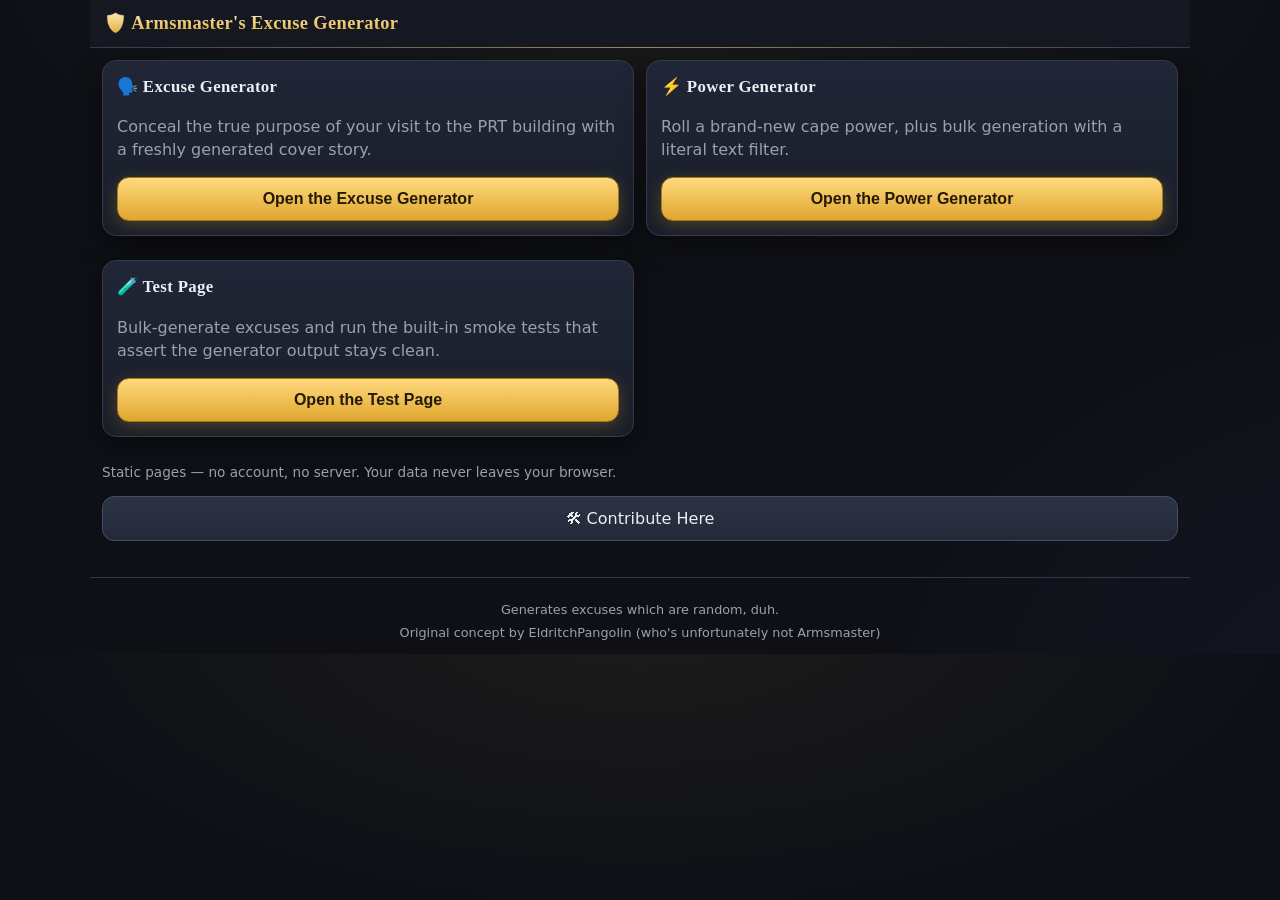
==== index.html @ 59eefee5 "Style pages like ChaosGacha, add Pages deploy" ====
<!DOCTYPE html>
<html lang="en">
<head>
<meta charset="utf-8">
<meta name="viewport" content="width=device-width, initial-scale=1, viewport-fit=cover">
<meta name="theme-color" content="#0e1016">
<meta name="description" content="Armsmaster's Random Excuse Generator: produce a cover story for your visit to the PRT building, right in your browser. Free static web apps.">
<meta property="og:type" content="website">
<meta property="og:site_name" content="Armsmaster's Random Excuse Generator">
<meta property="og:title" content="Armsmaster's Random Excuse Generator — Web Apps">
<meta property="og:description" content="Generate random excuses, powers, and cover stories for your visit to the PRT building. Free static web apps.">
<meta property="og:url" content="https://eternaldensity.github.io/Excuse-Generator/">
<meta name="twitter:card" content="summary">
<meta name="twitter:title" content="Armsmaster's Random Excuse Generator — Web Apps">
<meta name="twitter:description" content="Generate random excuses, powers, and cover stories for your visit to the PRT building. Free static web apps.">
<title>Armsmaster's Random Excuse Generator — Web Apps</title>
<link rel="icon" type="image/svg+xml" href="favicon.svg">
<link rel="manifest" href="manifest.webmanifest">
<link rel="stylesheet" href="css/app.css">
<script src="ExcuseGenerator.js" defer></script>
</head>
<body>
<header class="app"><h1>🛡️ Armsmaster's Excuse Generator</h1></header>
<main>
  <div class="grid2">
    <div class="card">
      <h2>🗣️ Excuse Generator</h2>
      <p class="muted">Conceal the true purpose of your visit to the PRT building with a freshly generated cover story.</p>
      <a href="ExcuseGenerator.html"><button class="primary" style="width:100%">Open the Excuse Generator</button></a>
    </div>
    <div class="card">
      <h2>⚡ Power Generator</h2>
      <p class="muted">Roll a brand-new cape power, plus bulk generation with a literal text filter.</p>
      <a href="PowerGenerator.html"><button class="primary" style="width:100%">Open the Power Generator</button></a>
    </div>
    <div class="card">
      <h2>🧪 Test Page</h2>
      <p class="muted">Bulk-generate excuses and run the built-in smoke tests that assert the generator output stays clean.</p>
      <a href="ExcuseGeneratorTest.html"><button class="primary" style="width:100%">Open the Test Page</button></a>
    </div>
  </div>
  <p class="muted small">Static pages — no account, no server. Your data never leaves your browser.</p>
  <a class="btn" href="https://github.com/eternaldensity/Excuse-Generator" target="_blank" rel="noopener" style="display:block;text-align:center;text-decoration:none;margin-top:12px">🛠 Contribute Here</a>
</main>
<footer class="sitefoot">
  <div>Generates excuses which are random, duh.</div>
  <div>Original concept by EldritchPangolin (who's unfortunately not Armsmaster)</div>
</footer>
<script>if (typeof navigator !== "undefined" && "serviceWorker" in navigator) { addEventListener("load", function () { navigator.serviceWorker.register("sw.js").catch(function () {}); }); }</script>
</body>
</html>
---- css/app.css ----
/* Shared style for the Excuse Generator static pages.
 * Matches the ChaosGacha identity: deep-ink background, gold accent, serif
 * display type. Mobile-first: single column, >=44px touch targets. */
:root {
  --bg: #0e1016;
  --bg2: rgba(22, 26, 35, .92);
  --card: #1a1f2a;
  --line: #333a4c;
  --text: #eceef4;
  --muted: #9aa0b0;
  --accent: #eec25f;
  --accent-ink: #241a05;
  --good: #11d939;
  --bad: #ff5a5a;
  --radius: 14px;
  --tap: 44px;
  --font-display: "Iowan Old Style", "Palatino Linotype", Palatino, Georgia, serif;
  --shadow: 0 8px 28px rgba(0, 0, 0, .45);
}
* { box-sizing: border-box; }
html, body { margin: 0; padding: 0; }
::selection { background: rgba(238, 194, 95, .35); }
body {
  background:
    radial-gradient(1100px 520px at 50% -8%, rgba(238, 194, 95, .07), transparent 60%),
    radial-gradient(900px 700px at 110% 110%, rgba(120, 90, 220, .08), transparent 60%),
    var(--bg);
  color: var(--text);
  font-family: system-ui, -apple-system, "Segoe UI", Roboto, sans-serif;
  font-size: 16px;
  line-height: 1.45;
  padding-bottom: 76px; /* room for tab bar */
}
@media (min-width: 900px) {
  body { padding-bottom: 0; max-width: 1100px; margin: 0 auto; }
}
header.app {
  position: sticky; top: 0; z-index: 20;
  background: var(--bg2);
  -webkit-backdrop-filter: blur(10px);
  backdrop-filter: blur(10px);
  border-bottom: 1px solid var(--line);
  padding: 10px 14px;
  display: flex; align-items: center; gap: 10px;
}
header.app::after {
  content: ""; position: absolute; left: 0; right: 0; bottom: -1px; height: 1px;
  background: linear-gradient(90deg, transparent, rgba(238, 194, 95, .55), transparent);
}
header.app h1 {
  font-size: 1.15rem; margin: 0; flex: 1;
  font-family: var(--font-display); font-weight: 600; letter-spacing: .02em;
  background: linear-gradient(180deg, #ffedbe, #dfa62e);
  -webkit-background-clip: text; background-clip: text; color: transparent;
}
header.app nav a {
  color: var(--accent); text-decoration: none;
  padding: 10px 6px; font-size: 0.95rem; white-space: nowrap;
}
header.app .homelink {
  position: absolute; left: 50%; transform: translateX(-50%);
  color: var(--accent); text-decoration: none;
  padding: 10px 6px; font-size: 0.95rem; white-space: nowrap;
}
@media (max-width: 480px) {
  header.app .homelink .lbl { display: none; }
}
main { padding: 12px 12px 24px; }
.card {
  background: linear-gradient(180deg, #202636, #191e29);
  border: 1px solid var(--line);
  border-radius: var(--radius);
  padding: 14px;
  margin-bottom: 12px;
  box-shadow: var(--shadow);
}
.card h2, .card h3 {
  margin: 0 0 8px; font-size: 1.05rem;
  font-family: var(--font-display); font-weight: 600; letter-spacing: .02em;
}
.muted { color: var(--muted); }
.small { font-size: 0.85rem; }
.row { display: flex; gap: 8px; flex-wrap: wrap; align-items: center; }
.row > * { flex: 1 1 auto; }
button, .btn {
  min-height: var(--tap);
  padding: 10px 14px;
  border-radius: 12px;
  border: 1px solid #454e66;
  background: linear-gradient(180deg, #2c3344, #232938);
  color: var(--text);
  font-size: 1rem;
  cursor: pointer;
  touch-action: manipulation;
  transition: transform .08s ease, box-shadow .15s ease, border-color .15s ease;
}
button:hover { border-color: #5a6584; box-shadow: 0 4px 14px rgba(0, 0, 0, .4); }
button:active { transform: translateY(1px) scale(.99); }
button.primary {
  background: linear-gradient(180deg, #ffd97e, #dfa62e);
  border-color: #a97a17;
  color: var(--accent-ink);
  font-weight: 700;
  box-shadow: 0 4px 16px rgba(223, 166, 46, .25);
}
button.primary:hover { box-shadow: 0 6px 20px rgba(223, 166, 46, .4); border-color: #c08f1f; }
button.danger { background: linear-gradient(180deg, #6b2a2a, #4c1d1d); border-color: #8a3636; }
button:disabled { opacity: 0.45; cursor: default; box-shadow: none; }
button:focus-visible, select:focus-visible, input:focus-visible, summary:focus-visible {
  outline: 2px solid var(--accent); outline-offset: 2px;
}
select, input[type="text"], input[type="number"], input[type="search"] {
  min-height: var(--tap);
  padding: 8px 10px;
  border-radius: 10px;
  border: 1px solid var(--line);
  background: #12151e;
  color: var(--text);
  font-size: 1rem;
  width: 100%;
}
select:focus, input:focus { border-color: var(--accent); box-shadow: 0 0 0 3px rgba(238, 194, 95, .18); outline: none; }
label { display: block; margin: 8px 0 4px; font-size: 0.9rem; color: var(--muted); }
.grid2 { display: grid; grid-template-columns: 1fr; gap: 12px; }
@media (min-width: 900px) { .grid2 { grid-template-columns: 1fr 1fr; } }
details { border: 1px solid var(--line); border-radius: 10px; padding: 8px 10px; margin-bottom: 8px; background: rgba(255, 255, 255, .012); }
summary { cursor: pointer; min-height: var(--tap); display: flex; align-items: center; font-weight: 600; font-family: var(--font-display); letter-spacing: .02em; }
summary::marker { color: var(--accent); }
.result { border-left: 4px solid var(--accent); padding-left: 10px; margin: 10px 0; }
.result-name { font-family: var(--font-display); letter-spacing: .01em; }
::-webkit-scrollbar { width: 10px; height: 10px; }
::-webkit-scrollbar-thumb { background: #3a4152; border-radius: 6px; }
::-webkit-scrollbar-track { background: transparent; }
.sitefoot {
  text-align: center; color: var(--muted);
  font-size: 0.8rem; line-height: 1.8;
  padding: 20px 14px 10px;
  border-top: 1px solid var(--line);
  margin-top: 12px;
}
.sitefoot a { color: var(--accent); }
.kv { display: flex; justify-content: space-between; gap: 8px; padding: 3px 0; }
.kv .k { color: var(--muted); }

/* Excuse Generator outputs: generated text reads as a quote card,
 * bulk/test dumps scroll in a terminal-like panel. */
blockquote#excuse, blockquote#power {
  border-left: 4px solid var(--accent);
  margin: 10px 0; padding: 6px 0 6px 12px;
  font-size: 1.1rem; min-height: 2.2em;
}
blockquote#excuse:empty::before, blockquote#power:empty::before {
  content: "Press generate — your words will appear here.";
  color: var(--muted); font-size: 0.95rem;
}
pre#excuses, pre#powers, pre#test-results {
  white-space: pre-wrap; word-break: break-word;
  background: #10131a; border: 1px solid var(--line); border-radius: 10px;
  padding: 10px; font-size: 0.85rem; line-height: 1.5;
  max-height: 50vh; overflow: auto; margin: 8px 0 0;
}
pre#test-results:empty::before {
  content: "No test run yet.";
  color: var(--muted);
}
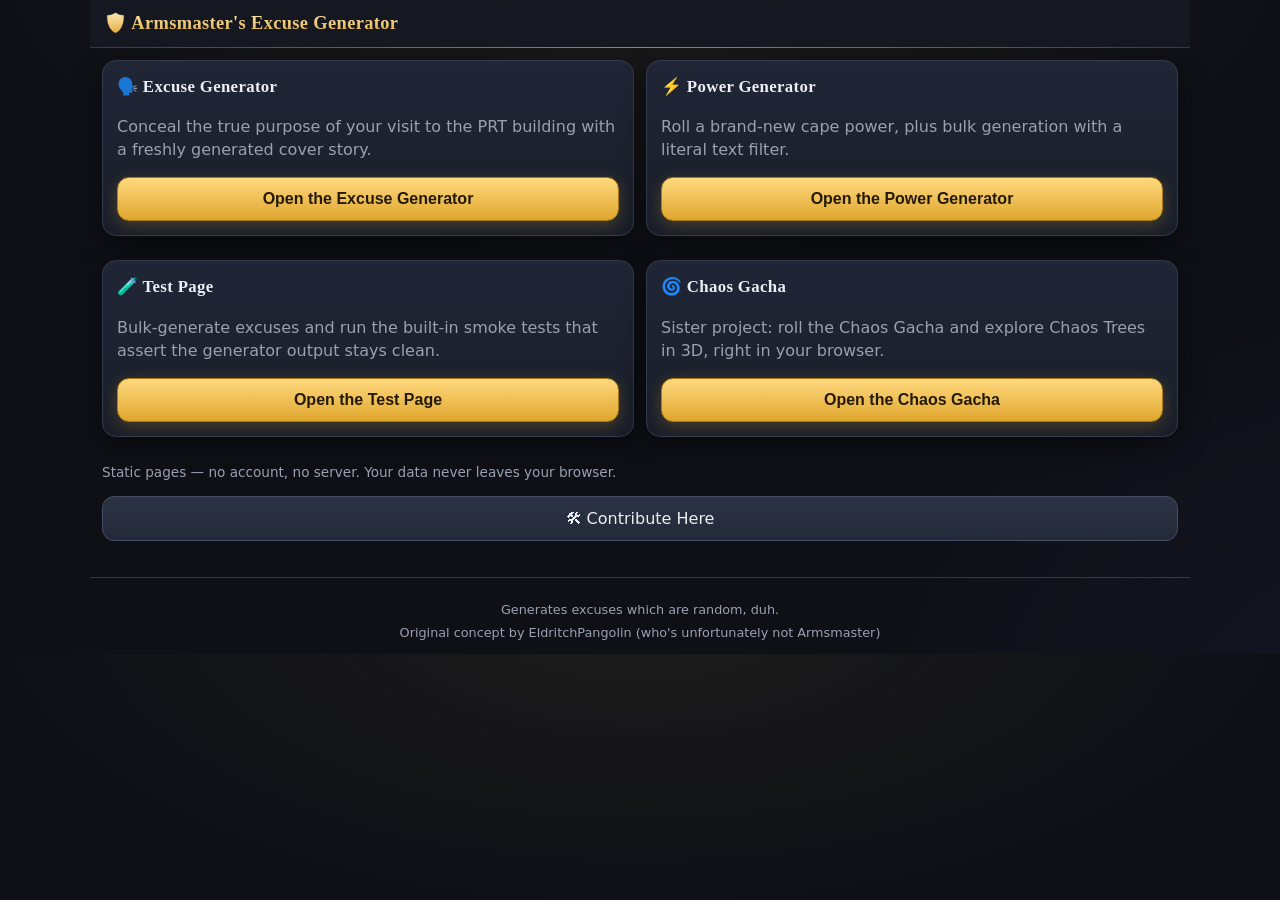
==== commit 1b5a483e: "Link ChaosGacha home page from index" ====
--- a/index.html
+++ b/index.html
@@ -38,6 +38,11 @@
       <p class="muted">Bulk-generate excuses and run the built-in smoke tests that assert the generator output stays clean.</p>
       <a href="ExcuseGeneratorTest.html"><button class="primary" style="width:100%">Open the Test Page</button></a>
     </div>
+    <div class="card">
+      <h2>🌀 Chaos Gacha</h2>
+      <p class="muted">Sister project: roll the Chaos Gacha and explore Chaos Trees in 3D, right in your browser.</p>
+      <a href="https://eternaldensity.github.io/ChaosGacha/" target="_blank" rel="noopener"><button class="primary" style="width:100%">Open the Chaos Gacha</button></a>
+    </div>
   </div>
   <p class="muted small">Static pages — no account, no server. Your data never leaves your browser.</p>
   <a class="btn" href="https://github.com/eternaldensity/Excuse-Generator" target="_blank" rel="noopener" style="display:block;text-align:center;text-decoration:none;margin-top:12px">🛠 Contribute Here</a>
